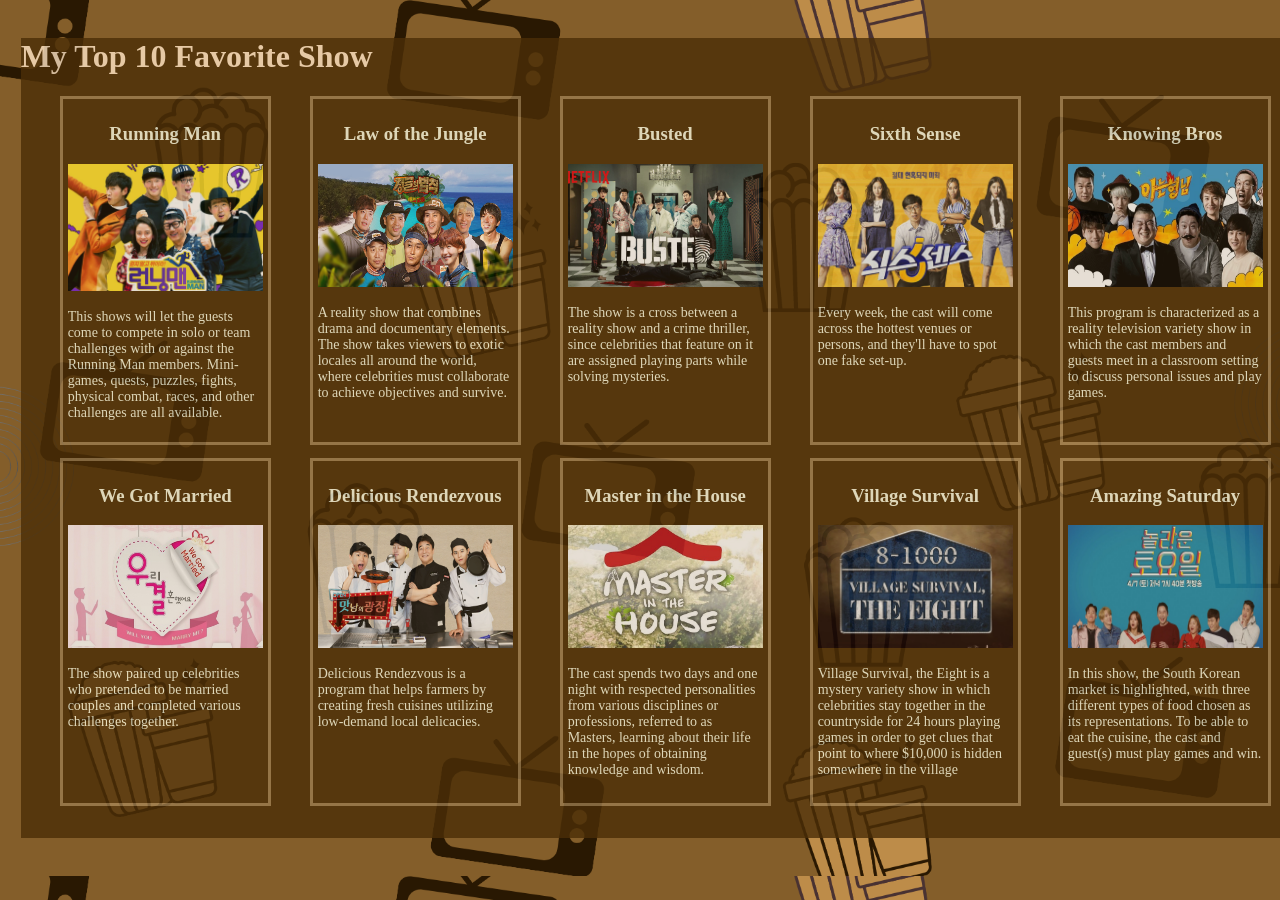
==== LT3/index.html @ 8afbcfad "Add files via upload" ====
<!DOCTYPE HTML>
<html>
    <head>
        <link rel="stylesheet" href="StyleSheet.css">
    </head>
    <body>
        <div id="mainbox">
            <div id="firstrow">
            <h1><h1 style="color:bisque">  My Top 10 Favorite Show </h1> </h1>
              <div class="top"></div>
                <div class="Running">
                    <h3> <center>Running Man</center></h3>
                    <img src="runningman.jpg"  alt="Running Man">
                    <p>This shows will let the guests come to compete in solo or team challenges with or against the Running Man members. Mini-games, quests, puzzles, fights, physical combat, races, and other challenges are all available. </p>
                </div>
                <div class="Law">
                    <h3> <center>Law of the Jungle</center></h3>
                    <img src="lawofthejunggle.png"  width="250" height="100" alt="Law of the Jungle">
                    <p>A reality show that combines drama and documentary elements. The show takes viewers to exotic locales all around the world, where celebrities must collaborate to achieve objectives and survive.</p>
                </div>
                <div class="Busted">
                    <h3><center> Busted </center></h3>
                    <img src="busted.jpg"  alt="Busted">
                    <p>  The show is a cross between a reality show and a crime thriller, since celebrities that feature on it are assigned playing parts while solving mysteries.</p>
                </div>
                <div class="Sixth">
                    <h3><center>Sixth Sense</center></h3>
                    <img src="sixthsense.jpeg" width="50" height="100"  alt="Sixth Sense">
                    <p>Every week, the cast will come across the hottest venues or persons, and they'll have to spot one fake set-up.  </p>
                </div>
                <div class="Bros">
                    <h3><center>Knowing Bros</center></h3>
                    <img src="KnowingBros.jpg" width="50" height="100" alt="Knowing Bros">
                    <p> This program is characterized as a reality television variety show in which the cast members and guests meet in a classroom setting to discuss personal issues and play games.</p>
                </div> 
            <div id="secondrow">
                <div class="married">
                    <h3><center>We Got Married</center></h3>
                    <img src="wegotmarried.jpg"  alt="We Got Married">
                    <p>The show paired up celebrities who pretended to be married couples and completed various challenges together.</p>
                </div>
                <div class="Rendezvous">
                    <h3><center>Delicious Rendezvous</center></h3>
                    <img src="deliciousrendezvous.jpg" width="50" height="100" alt="Delicious Rendezvous">
                    <p>Delicious Rendezvous is a program that helps farmers by creating fresh cuisines utilizing low-demand local delicacies.</p>    
                </div>
                <div class="Master">
                    <h3><center>Master in the House</center></h3>
                    <img src="masterinthehouse.jpg" width="50" height="100" alt="Master in the House">
                    <p> The cast spends two days and one night with respected personalities from various disciplines or professions, referred to as Masters, learning about their life in the hopes of obtaining knowledge and wisdom. </p>  
                </div>
                <div class="Village">
                    <h3><center>Village Survival</center></h3>
                    <img src="villagesurvival.jpg" alt="Village Survival">
                    <p>Village Survival, the Eight is a mystery variety show in which celebrities stay together in the countryside for 24 hours playing games in order to get clues that point to where $10,000 is hidden somewhere in the village</p>  
                </div>
                <div class="Saturday">
                    <h3><center>Amazing Saturday</center></h3>
                    <img src="amazing%20saturday.jpg"  alt="Amazing Saturday">
                    <p>In this show, the South Korean market is highlighted, with three different types of food chosen as its representations. To be able to eat the cuisine, the cast and guest(s) must play games and win.</p> 
                
                </div>
            </div>    
            </div>
        </div>
    </body>
</html>
---- LT3/StyleSheet.css ----
body {
    background-image: url(bgpic.png);
    background-repeat: repeat;
    background-size: cover;
}

    #mainbox {
    width:1300px;
    height: 800px;
    background-color:#4B2E07;
    opacity: 80%;
    margin-left: 1%;
    margin-bottom: 3%;
    margin-top: 3%;
}
    #mainbox #firstrow {
    height:350px;
    width:100%;
}
    #mainbox #secondrow {
    width:100%;
    height:350px;
}
    #mainbox #firstrow .Running {
    width:15%;
    height:95%;
    padding:5px;
    border: solid 3px #9A7B4F;
    margin-left: 3%;
    margin-bottom: 1%;
    float:left;
    color: beige; 
}
    #mainbox #firstrow .Running img{
    width:100%;
}
    #mainbox #firstrow .Running p {
    font-size:14px; 
}
    #mainbox #firstrow .Law {
    width:15%;
    height:95%;
    padding:5px;
    border: solid 3px #9A7B4F;
    margin-left:3%;
    margin-bottom: 1%;
    float:left;
    color: beige; 
}
    #mainbox #firstrow .Law img{
    width:100%;
    height:37%;
}
    #mainbox #firstrow .Law p {
    font-size:14px;
}
#mainbox #firstrow .Busted {
    width:15%;
    height:95%;
    padding:5px;
    border: solid 3px #9A7B4F;
    margin-left:3%;
    margin-bottom: 1%;
    float:left;
    color: beige; 
}
#mainbox #firstrow .Busted img{
    width:100%;
     height:37%;
}
#mainbox #firstrow .Busted p {
    font-size:14px;
}
#mainbox #firstrow .Sixth {
    width:15%;
    height:95%;
    padding:5px;
    border: solid 3px #9A7B4F;
    margin-left:3%;
    margin-bottom: 1%;
    float:left;
    color: beige;
}
#mainbox #firstrow .Sixth img{
    width:100%;
     height:37%;
}
#mainbox #firstrow .Sixth p {
    font-size:14px;
} 
#mainbox #firstrow .Bros {
    width:15%;
    height:95%;
    padding:5px;
    border: solid 3px #9A7B4F;
    margin-left:3%;
    margin-bottom: 1%;
    float:left;
    color: beige; 
}
#mainbox #firstrow .Bros img{
    width:100%;
     height:37%;
}
#mainbox #firstrow .Bros p {
    font-size:14px;
}
#mainbox #secondrow .married {
    width:15%;
    height:95%;
    padding:5px;
    border: solid 3px #9A7B4F;
    margin-left:3%;
    float:left;
    color: beige; 
}
#mainbox #secondrow .married img{
    width:100%;
     height:37%;
}
#mainbox #secondrow .married p {
    font-size:14px;
}
#mainbox #secondrow .Rendezvous {
    width:15%;
    height:95%;
    padding:5px;
    border: solid 3px #9A7B4F;
    margin-left:3%;
    float:left;
    color: beige; 
}
#mainbox #secondrow .Rendezvous img{
    width:100%;
     height:37%;
}
#mainbox #secondrow .Rendezvous p {
    font-size:14px;
}
#mainbox #secondrow .Master {
    width:15%;
    height:95%;
    padding:5px;
    border: solid 3px #9A7B4F;
    margin-left:3%;
    float:left;
    color: beige; 
}
#mainbox #secondrow .Master img{
    width:100%;
     height:37%;
}
#mainbox #secondrow .Master p {
    font-size:14px;
}
#mainbox #secondrow .Village {
    width:15%;
    height:95%;
    padding:5px;
    border: solid 3px #9A7B4F;
    margin-left:3%;
    float:left;
    color: beige; 
}
#mainbox #secondrow .Village img{
    width:100%;
     height:37%;
}
#mainbox #secondrow .Village p {
    font-size:14px;
}
#mainbox #secondrow .Saturday {
    width:15%;
    height:95%;
    padding:5px;
    border: solid 3px #9A7B4F;
    margin-left:3%;
    float:left;
    color: beige; 
}
#mainbox #secondrow .Saturday img{
    width:100%;
     height:37%;
}
#mainbox #secondrow .Saturday p {
    font-size:14px;
}
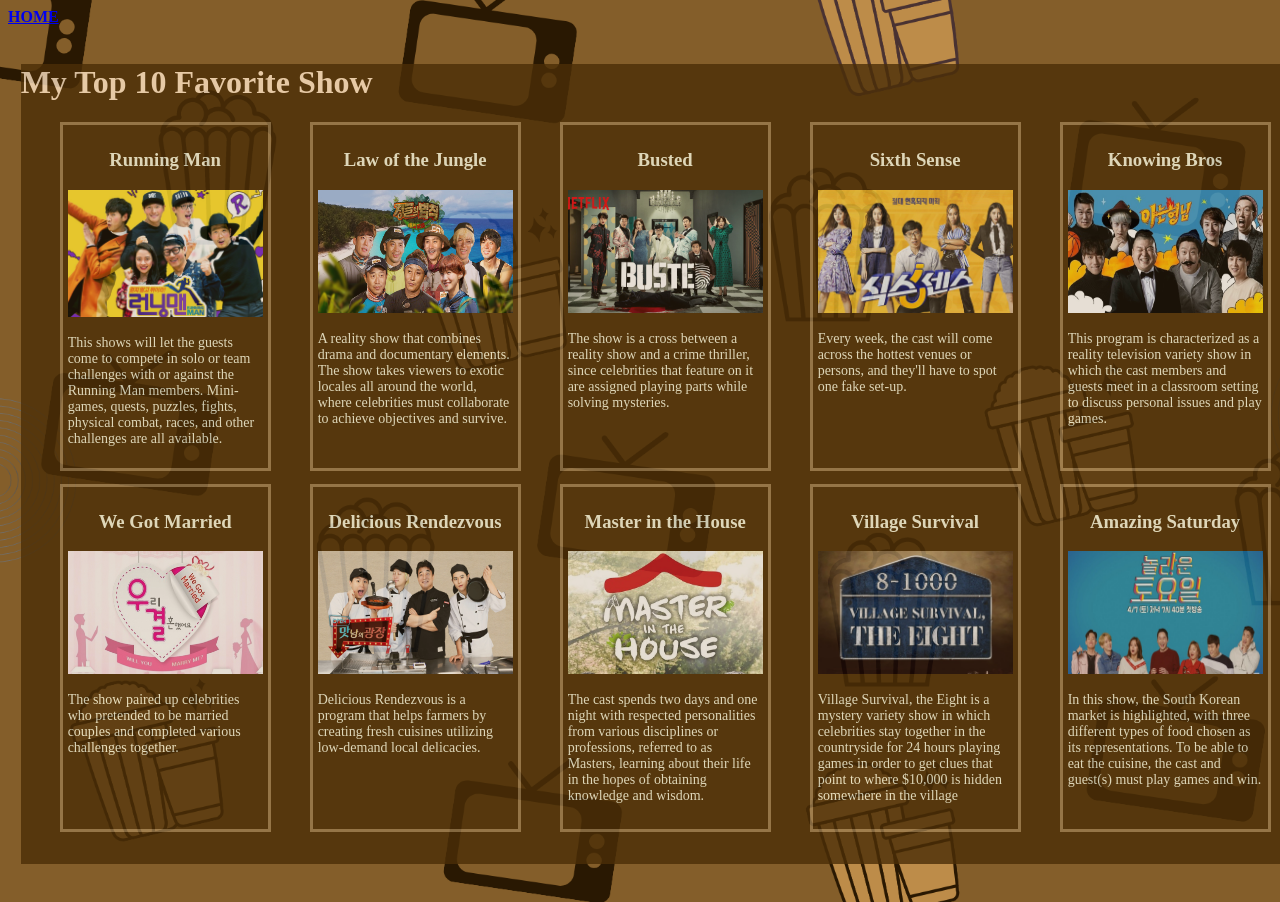
==== commit 945eefc4: "Update index.html" ====
--- a/LT3/index.html
+++ b/LT3/index.html
@@ -3,7 +3,7 @@
     <head>
         <link rel="stylesheet" href="StyleSheet.css">
     </head>
-    <body>
+    <body> <b><a href="index.php"> HOME</a></b>
         <div id="mainbox">
             <div id="firstrow">
             <h1><h1 style="color:bisque">  My Top 10 Favorite Show </h1> </h1>
@@ -64,4 +64,4 @@
             </div>
         </div>
     </body>
-</html>+</html>
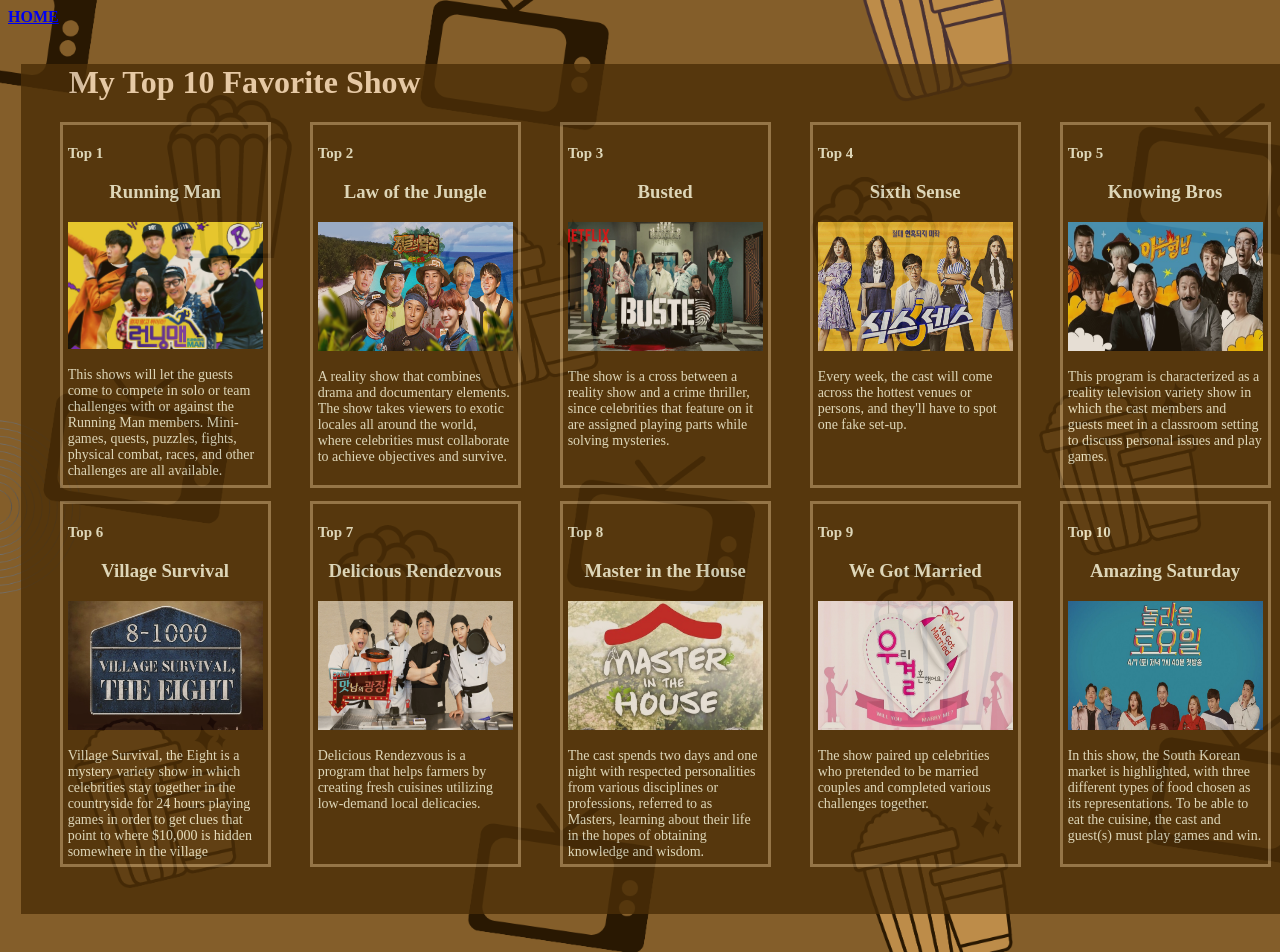
==== commit e51b82f2: "Update index.html" ====
--- a/LT3/index.html
+++ b/LT3/index.html
@@ -3,58 +3,70 @@
     <head>
         <link rel="stylesheet" href="StyleSheet.css">
     </head>
-    <body> <b><a href="index.php"> HOME</a></b>
+    <body> 
+        <b><a href="index.php"> HOME</a></b>
         <div id="mainbox">
             <div id="firstrow">
-            <h1><h1 style="color:bisque">  My Top 10 Favorite Show </h1> </h1>
+            <h1><h1 style="color:bisque">  &nbsp;&nbsp;&nbsp;&nbsp;&nbsp; My Top 10 Favorite Show </h1> </h1>
               <div class="top"></div>
                 <div class="Running">
+                    <p style="font-size:15px" > <b>Top 1</b></p>
                     <h3> <center>Running Man</center></h3>
                     <img src="runningman.jpg"  alt="Running Man">
                     <p>This shows will let the guests come to compete in solo or team challenges with or against the Running Man members. Mini-games, quests, puzzles, fights, physical combat, races, and other challenges are all available. </p>
                 </div>
                 <div class="Law">
+                    <p style="font-size:15px" > <b>Top 2 </b></p>
                     <h3> <center>Law of the Jungle</center></h3>
                     <img src="lawofthejunggle.png"  width="250" height="100" alt="Law of the Jungle">
                     <p>A reality show that combines drama and documentary elements. The show takes viewers to exotic locales all around the world, where celebrities must collaborate to achieve objectives and survive.</p>
                 </div>
                 <div class="Busted">
+                    <p style="font-size:15px" > <b>Top 3</b></p>
                     <h3><center> Busted </center></h3>
                     <img src="busted.jpg"  alt="Busted">
                     <p>  The show is a cross between a reality show and a crime thriller, since celebrities that feature on it are assigned playing parts while solving mysteries.</p>
                 </div>
                 <div class="Sixth">
+                    <p style="font-size:15px" > <b>Top 4</b></p>
                     <h3><center>Sixth Sense</center></h3>
                     <img src="sixthsense.jpeg" width="50" height="100"  alt="Sixth Sense">
                     <p>Every week, the cast will come across the hottest venues or persons, and they'll have to spot one fake set-up.  </p>
                 </div>
                 <div class="Bros">
+                    <p style="font-size:15px" > <b>Top 5</b></p>
                     <h3><center>Knowing Bros</center></h3>
                     <img src="KnowingBros.jpg" width="50" height="100" alt="Knowing Bros">
                     <p> This program is characterized as a reality television variety show in which the cast members and guests meet in a classroom setting to discuss personal issues and play games.</p>
                 </div> 
             <div id="secondrow">
-                <div class="married">
-                    <h3><center>We Got Married</center></h3>
-                    <img src="wegotmarried.jpg"  alt="We Got Married">
-                    <p>The show paired up celebrities who pretended to be married couples and completed various challenges together.</p>
+              <div class="Village">
+                    <p style="font-size:15px" > <b>Top 6</b></p>
+                    <h3><center>Village Survival</center></h3>
+                    <img src="villagesurvival.jpg" alt="Village Survival">
+                    <p>Village Survival, the Eight is a mystery variety show in which celebrities stay together in the countryside for 24 hours playing games in order to get clues that point to where $10,000 is hidden somewhere in the village</p>  
                 </div>
                 <div class="Rendezvous">
+                    <p style="font-size:15px" > <b>Top 7</b></p>
                     <h3><center>Delicious Rendezvous</center></h3>
                     <img src="deliciousrendezvous.jpg" width="50" height="100" alt="Delicious Rendezvous">
                     <p>Delicious Rendezvous is a program that helps farmers by creating fresh cuisines utilizing low-demand local delicacies.</p>    
                 </div>
                 <div class="Master">
+                    <p style="font-size:15px" > <b>Top 8</b></p>
                     <h3><center>Master in the House</center></h3>
                     <img src="masterinthehouse.jpg" width="50" height="100" alt="Master in the House">
                     <p> The cast spends two days and one night with respected personalities from various disciplines or professions, referred to as Masters, learning about their life in the hopes of obtaining knowledge and wisdom. </p>  
                 </div>
-                <div class="Village">
-                    <h3><center>Village Survival</center></h3>
-                    <img src="villagesurvival.jpg" alt="Village Survival">
-                    <p>Village Survival, the Eight is a mystery variety show in which celebrities stay together in the countryside for 24 hours playing games in order to get clues that point to where $10,000 is hidden somewhere in the village</p>  
+                  <div class="married">
+                    <p style="font-size:15px" > <b>Top 9</b></p>
+                    <h3><center>We Got Married</center></h3>
+                    <img src="wegotmarried.jpg"  alt="We Got Married">
+                    <p>The show paired up celebrities who pretended to be married couples and completed various challenges together.</p>
                 </div>
+                
                 <div class="Saturday">
+                    <p style="font-size:15px" > <b>Top 10 </b></p>
                     <h3><center>Amazing Saturday</center></h3>
                     <img src="amazing%20saturday.jpg"  alt="Amazing Saturday">
                     <p>In this show, the South Korean market is highlighted, with three different types of food chosen as its representations. To be able to eat the cuisine, the cast and guest(s) must play games and win.</p> 
--- a/LT3/StyleSheet.css
+++ b/LT3/StyleSheet.css
@@ -6,7 +6,7 @@
 
     #mainbox {
     width:1300px;
-    height: 800px;
+    height: 850px;
     background-color:#4B2E07;
     opacity: 80%;
     margin-left: 1%;
@@ -23,7 +23,7 @@
 }
     #mainbox #firstrow .Running {
     width:15%;
-    height:95%;
+    height:100%;
     padding:5px;
     border: solid 3px #9A7B4F;
     margin-left: 3%;
@@ -39,7 +39,7 @@
 }
     #mainbox #firstrow .Law {
     width:15%;
-    height:95%;
+    height:100%;
     padding:5px;
     border: solid 3px #9A7B4F;
     margin-left:3%;
@@ -56,7 +56,7 @@
 }
 #mainbox #firstrow .Busted {
     width:15%;
-    height:95%;
+    height:100%;
     padding:5px;
     border: solid 3px #9A7B4F;
     margin-left:3%;
@@ -73,7 +73,7 @@
 }
 #mainbox #firstrow .Sixth {
     width:15%;
-    height:95%;
+    height:100%;
     padding:5px;
     border: solid 3px #9A7B4F;
     margin-left:3%;
@@ -90,7 +90,7 @@
 } 
 #mainbox #firstrow .Bros {
     width:15%;
-    height:95%;
+    height:100%;
     padding:5px;
     border: solid 3px #9A7B4F;
     margin-left:3%;
@@ -105,25 +105,25 @@
 #mainbox #firstrow .Bros p {
     font-size:14px;
 }
-#mainbox #secondrow .married {
+#mainbox #secondrow .Village {
     width:15%;
-    height:95%;
+    height:100%;
     padding:5px;
     border: solid 3px #9A7B4F;
     margin-left:3%;
     float:left;
     color: beige; 
 }
-#mainbox #secondrow .married img{
+#mainbox #secondrow .Village img{
     width:100%;
      height:37%;
 }
-#mainbox #secondrow .married p {
+#mainbox #secondrow .Village p {
     font-size:14px;
 }
 #mainbox #secondrow .Rendezvous {
     width:15%;
-    height:95%;
+    height:100%;
     padding:5px;
     border: solid 3px #9A7B4F;
     margin-left:3%;
@@ -139,7 +139,7 @@
 }
 #mainbox #secondrow .Master {
     width:15%;
-    height:95%;
+    height:100%;
     padding:5px;
     border: solid 3px #9A7B4F;
     margin-left:3%;
@@ -153,25 +153,26 @@
 #mainbox #secondrow .Master p {
     font-size:14px;
 }
-#mainbox #secondrow .Village {
+#mainbox #secondrow .married {
     width:15%;
-    height:95%;
+    height:100%;
     padding:5px;
     border: solid 3px #9A7B4F;
     margin-left:3%;
     float:left;
     color: beige; 
 }
-#mainbox #secondrow .Village img{
+#mainbox #secondrow .married img{
     width:100%;
      height:37%;
 }
-#mainbox #secondrow .Village p {
+#mainbox #secondrow .married p {
     font-size:14px;
 }
+
 #mainbox #secondrow .Saturday {
     width:15%;
-    height:95%;
+    height:100%;
     padding:5px;
     border: solid 3px #9A7B4F;
     margin-left:3%;
@@ -184,4 +185,4 @@
 }
 #mainbox #secondrow .Saturday p {
     font-size:14px;
-}+}
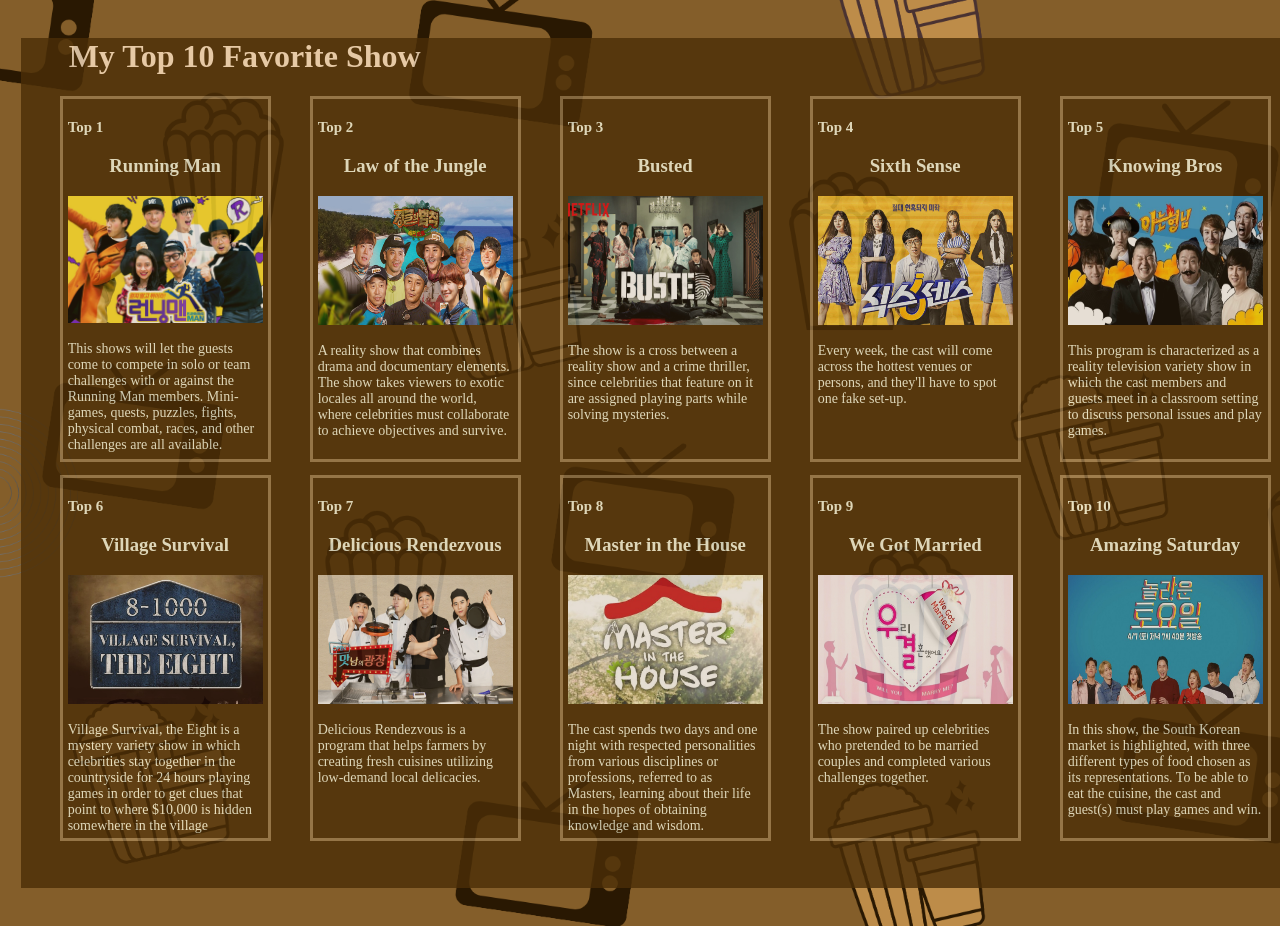
==== commit 0d5255de: "Add files via upload" ====
--- a/LT3/index.html
+++ b/LT3/index.html
@@ -3,8 +3,7 @@
     <head>
         <link rel="stylesheet" href="StyleSheet.css">
     </head>
-    <body> 
-        <b><a href="index.php"> HOME</a></b>
+    <body>
         <div id="mainbox">
             <div id="firstrow">
             <h1><h1 style="color:bisque">  &nbsp;&nbsp;&nbsp;&nbsp;&nbsp; My Top 10 Favorite Show </h1> </h1>
@@ -76,4 +75,4 @@
             </div>
         </div>
     </body>
-</html>
+</html>
--- a/LT3/StyleSheet.css
+++ b/LT3/StyleSheet.css
@@ -185,4 +185,4 @@
 }
 #mainbox #secondrow .Saturday p {
     font-size:14px;
-}
+}
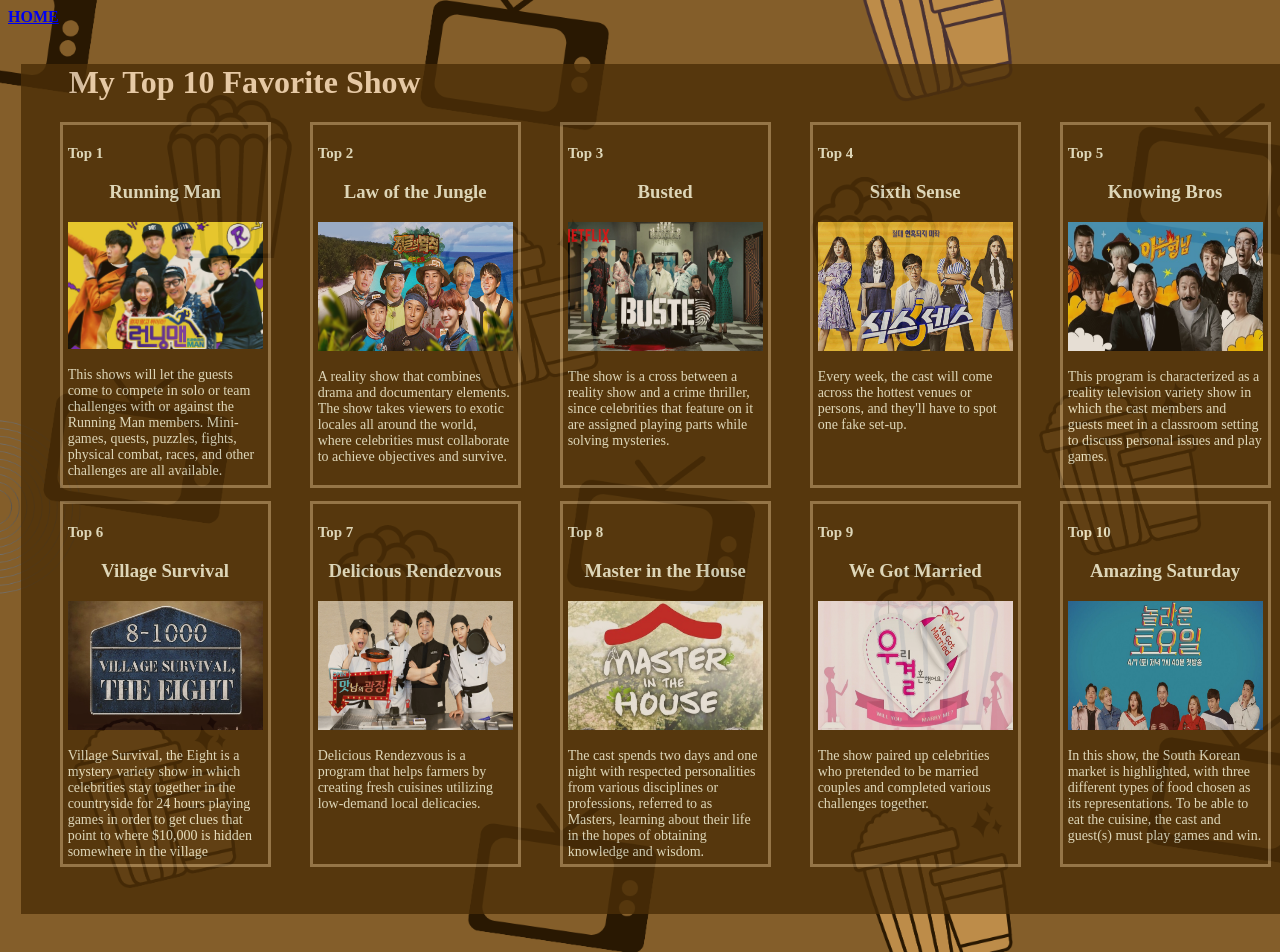
==== commit 8afde42b: "Update index.html" ====
--- a/LT3/index.html
+++ b/LT3/index.html
@@ -4,6 +4,7 @@
         <link rel="stylesheet" href="StyleSheet.css">
     </head>
     <body>
+        <b><a href="index.php"> HOME</a></b>
         <div id="mainbox">
             <div id="firstrow">
             <h1><h1 style="color:bisque">  &nbsp;&nbsp;&nbsp;&nbsp;&nbsp; My Top 10 Favorite Show </h1> </h1>
@@ -75,4 +76,4 @@
             </div>
         </div>
     </body>
-</html>+</html>
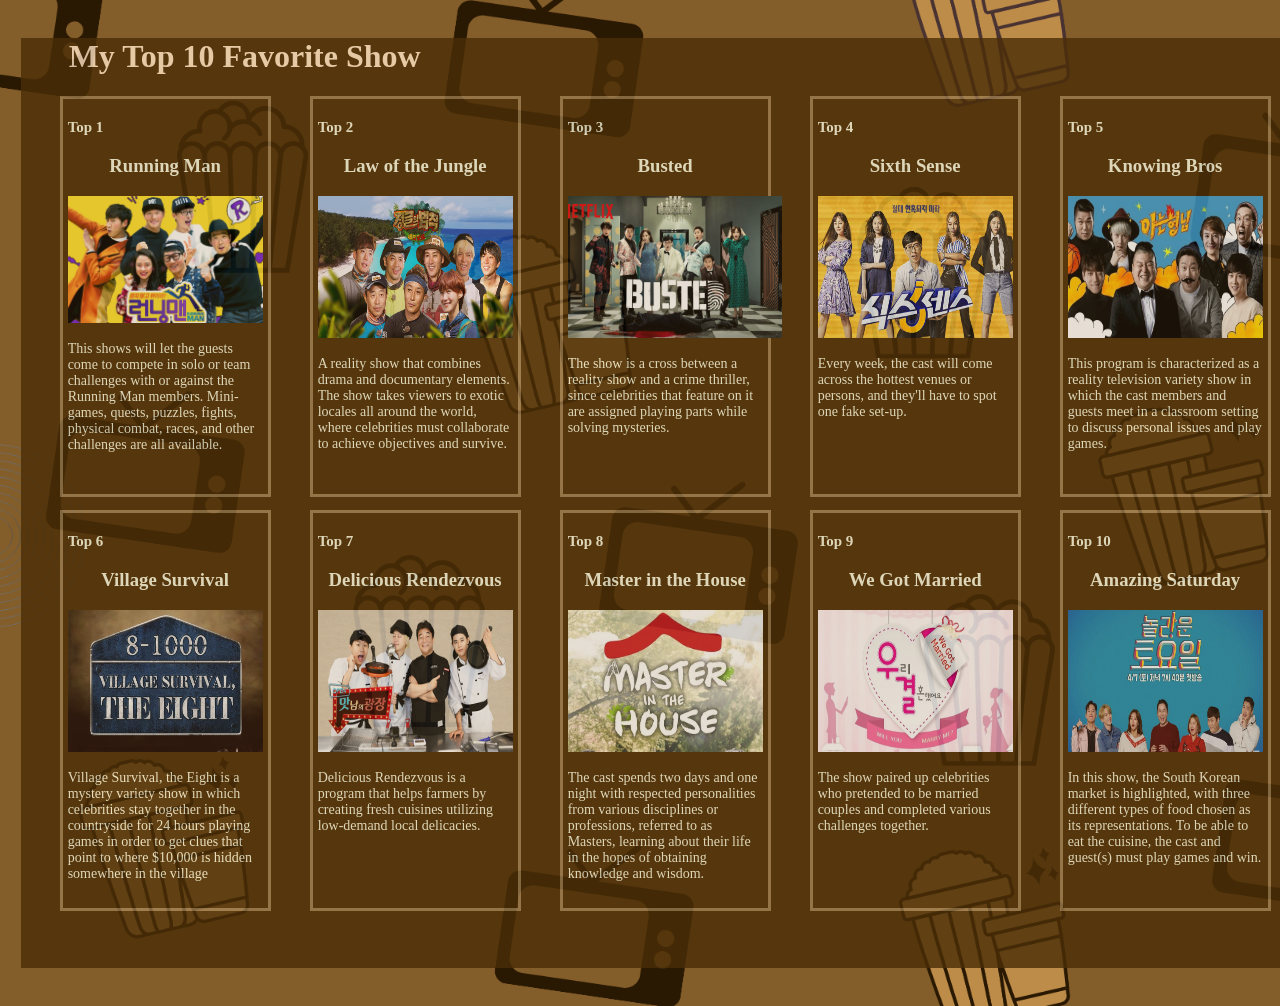
==== commit 0d875f6f: "Add files via upload" ====
--- a/LT3/index.html
+++ b/LT3/index.html
@@ -4,7 +4,6 @@
         <link rel="stylesheet" href="StyleSheet.css">
     </head>
     <body>
-        <b><a href="index.php"> HOME</a></b>
         <div id="mainbox">
             <div id="firstrow">
             <h1><h1 style="color:bisque">  &nbsp;&nbsp;&nbsp;&nbsp;&nbsp; My Top 10 Favorite Show </h1> </h1>
@@ -76,4 +75,4 @@
             </div>
         </div>
     </body>
-</html>
+</html>
--- a/LT3/StyleSheet.css
+++ b/LT3/StyleSheet.css
@@ -6,7 +6,7 @@
 
     #mainbox {
     width:1300px;
-    height: 850px;
+    height: 930px;
     background-color:#4B2E07;
     opacity: 80%;
     margin-left: 1%;
@@ -23,7 +23,7 @@
 }
     #mainbox #firstrow .Running {
     width:15%;
-    height:100%;
+    height:110%;
     padding:5px;
     border: solid 3px #9A7B4F;
     margin-left: 3%;
@@ -39,7 +39,7 @@
 }
     #mainbox #firstrow .Law {
     width:15%;
-    height:100%;
+    height:110%;
     padding:5px;
     border: solid 3px #9A7B4F;
     margin-left:3%;
@@ -56,7 +56,7 @@
 }
 #mainbox #firstrow .Busted {
     width:15%;
-    height:100%;
+    height:110%;
     padding:5px;
     border: solid 3px #9A7B4F;
     margin-left:3%;
@@ -65,7 +65,7 @@
     color: beige; 
 }
 #mainbox #firstrow .Busted img{
-    width:100%;
+    width:110%;
      height:37%;
 }
 #mainbox #firstrow .Busted p {
@@ -73,7 +73,7 @@
 }
 #mainbox #firstrow .Sixth {
     width:15%;
-    height:100%;
+    height:110%;
     padding:5px;
     border: solid 3px #9A7B4F;
     margin-left:3%;
@@ -90,7 +90,7 @@
 } 
 #mainbox #firstrow .Bros {
     width:15%;
-    height:100%;
+    height:110%;
     padding:5px;
     border: solid 3px #9A7B4F;
     margin-left:3%;
@@ -107,7 +107,7 @@
 }
 #mainbox #secondrow .Village {
     width:15%;
-    height:100%;
+    height:110%;
     padding:5px;
     border: solid 3px #9A7B4F;
     margin-left:3%;
@@ -123,7 +123,7 @@
 }
 #mainbox #secondrow .Rendezvous {
     width:15%;
-    height:100%;
+    height:110%;
     padding:5px;
     border: solid 3px #9A7B4F;
     margin-left:3%;
@@ -139,7 +139,7 @@
 }
 #mainbox #secondrow .Master {
     width:15%;
-    height:100%;
+    height:110%;
     padding:5px;
     border: solid 3px #9A7B4F;
     margin-left:3%;
@@ -155,7 +155,7 @@
 }
 #mainbox #secondrow .married {
     width:15%;
-    height:100%;
+    height:110%;
     padding:5px;
     border: solid 3px #9A7B4F;
     margin-left:3%;
@@ -172,7 +172,7 @@
 
 #mainbox #secondrow .Saturday {
     width:15%;
-    height:100%;
+    height:110%;
     padding:5px;
     border: solid 3px #9A7B4F;
     margin-left:3%;
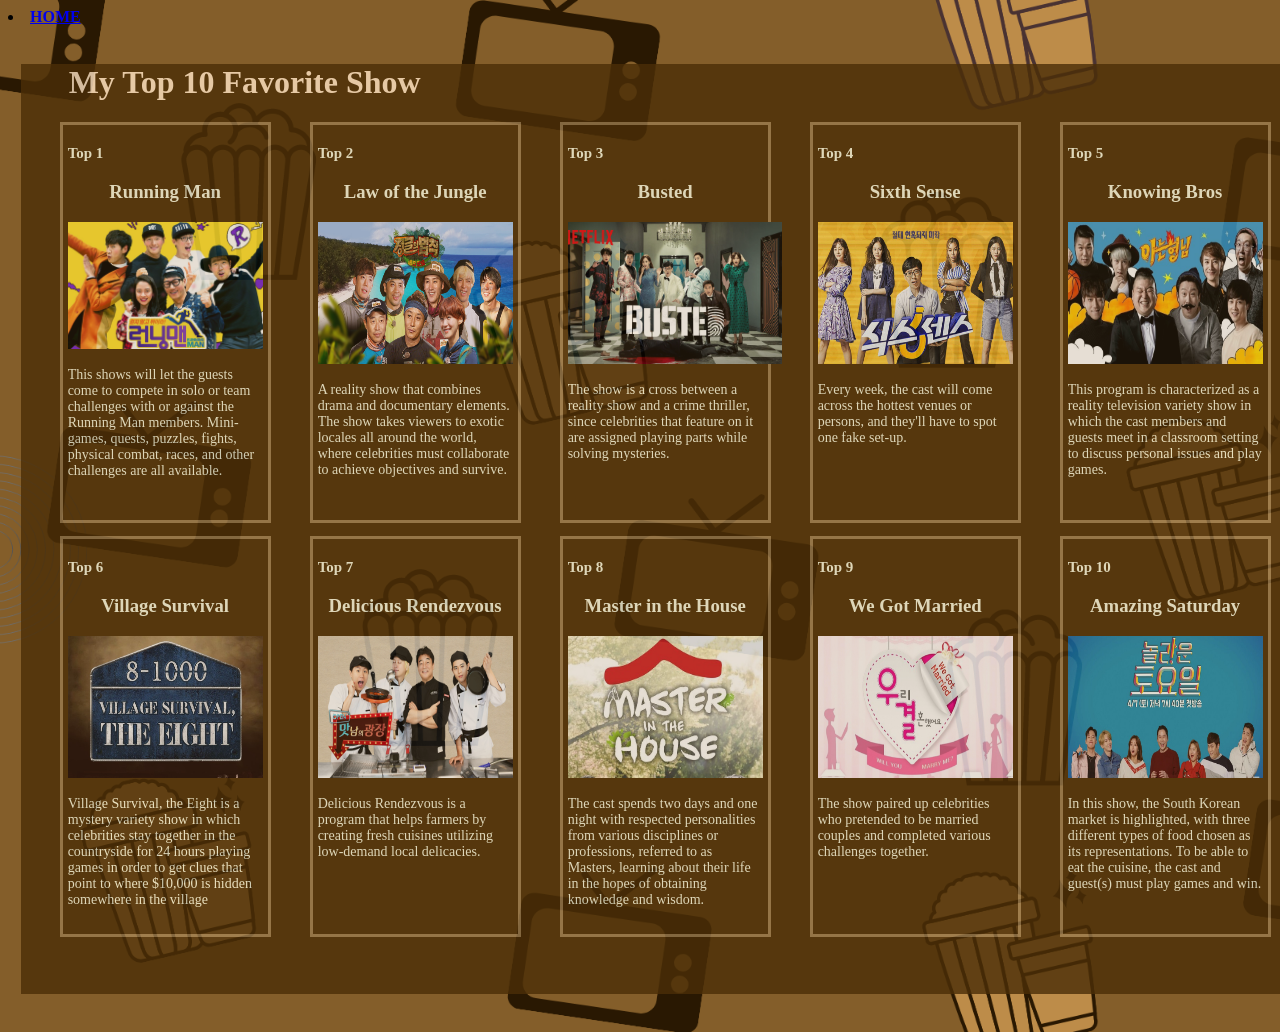
==== commit a0d5e399: "Update index.html" ====
--- a/LT3/index.html
+++ b/LT3/index.html
@@ -3,6 +3,7 @@
     <head>
         <link rel="stylesheet" href="StyleSheet.css">
     </head>
+    <li> <b><a href="index.php"> HOME</a></b></li>
     <body>
         <div id="mainbox">
             <div id="firstrow">
@@ -75,4 +76,4 @@
             </div>
         </div>
     </body>
-</html>+</html>
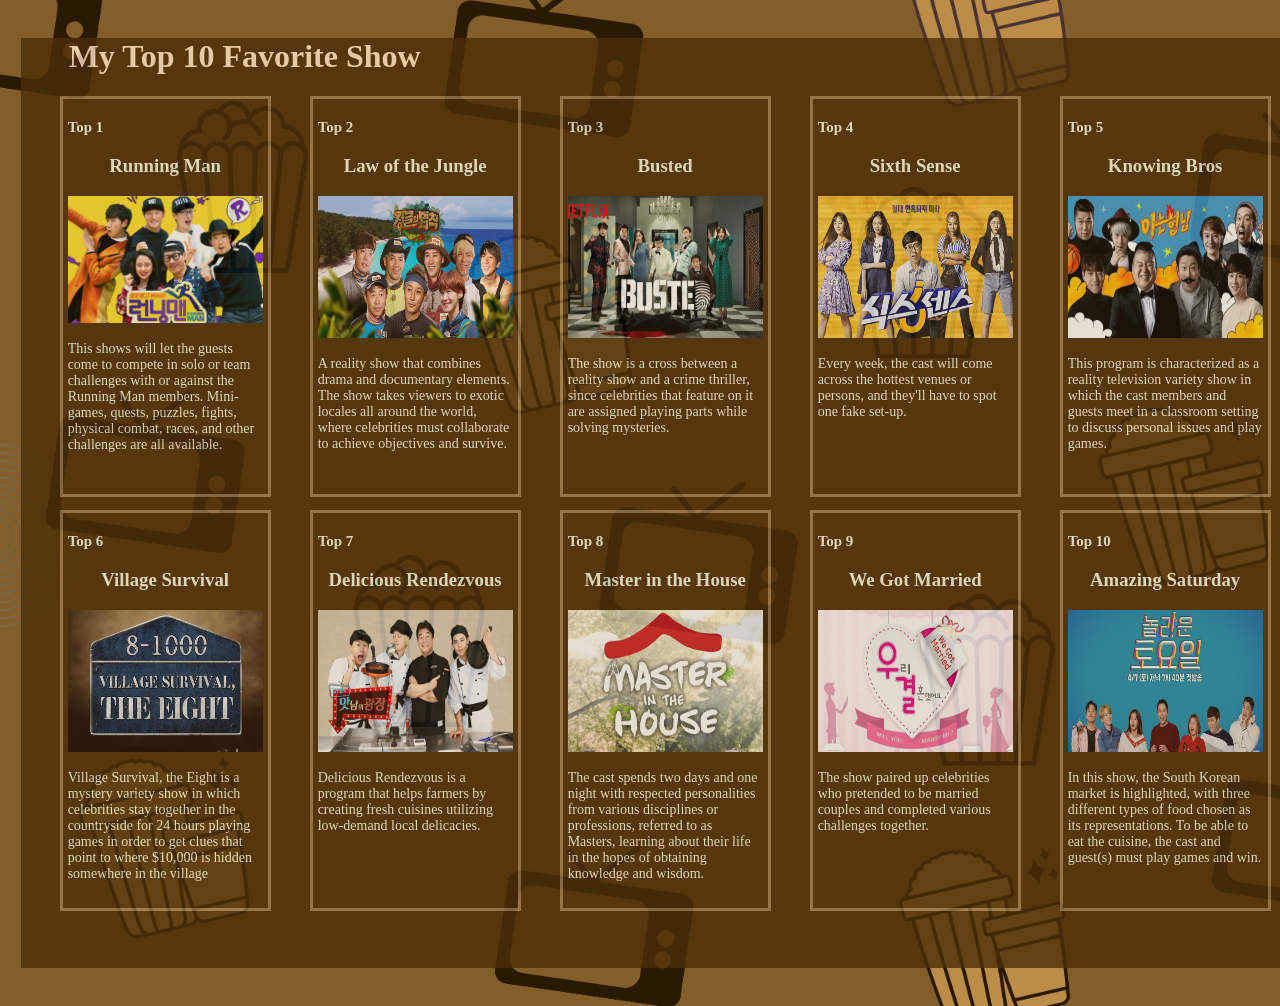
==== commit bfc3ce6a: "Add files via upload" ====
--- a/LT3/index.html
+++ b/LT3/index.html
@@ -3,7 +3,6 @@
     <head>
         <link rel="stylesheet" href="StyleSheet.css">
     </head>
-    <li> <b><a href="index.php"> HOME</a></b></li>
     <body>
         <div id="mainbox">
             <div id="firstrow">
@@ -76,4 +75,4 @@
             </div>
         </div>
     </body>
-</html>
+</html>
--- a/LT3/StyleSheet.css
+++ b/LT3/StyleSheet.css
@@ -65,7 +65,7 @@
     color: beige; 
 }
 #mainbox #firstrow .Busted img{
-    width:110%;
+    width:100%;
      height:37%;
 }
 #mainbox #firstrow .Busted p {
